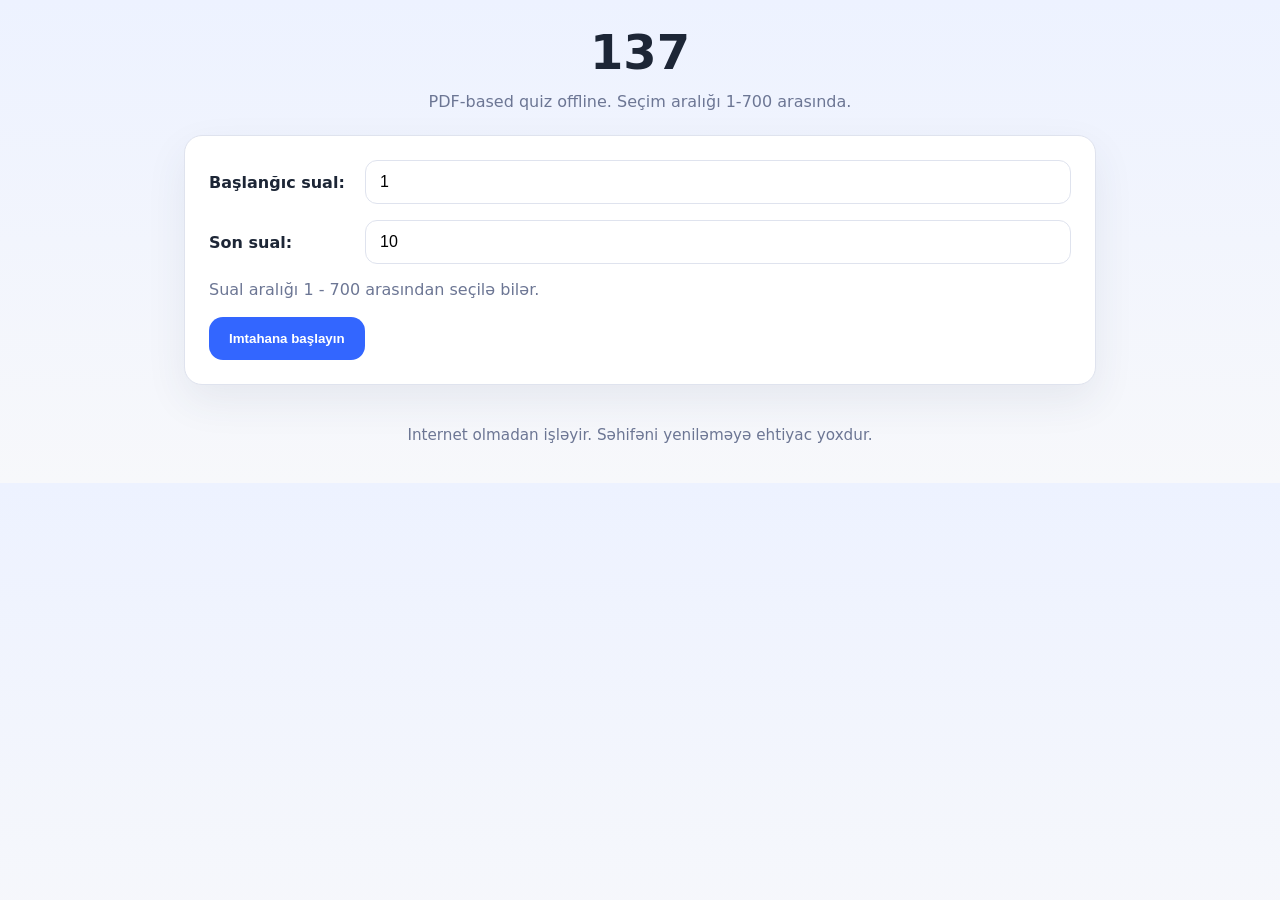
==== index.html @ 227b7922 "Add files via upload" ====
<!DOCTYPE html>
<html lang="az">
<head>
  <meta charset="UTF-8" />
  <meta name="viewport" content="width=device-width, initial-scale=1.0" />
  <title>137</title>
  <link rel="stylesheet" href="style.css" />
</head>
<body>
  <div class="app-shell">
    <header>
      <h1>137</h1>
      <p class="subtitle">PDF-based quiz offline. Seçim aralığı 1-700 arasında.</p>
    </header>

    <main>
      <section id="config-panel" class="panel">
        <div class="form-row">
          <label for="startInput">Başlanğıc sual:</label>
          <input id="startInput" type="number" min="1" value="1" />
        </div>
        <div class="form-row">
          <label for="endInput">Son sual:</label>
          <input id="endInput" type="number" min="1" value="10" />
        </div>
        <div class="note" id="range-note"></div>
        <button id="startBtn" class="primary">Imtahana başlayın</button>
      </section>

      <section id="exam-panel" class="panel hidden">
        <div class="panel-header">
          <div id="question-tracker"></div>
          <button id="finishBtn" class="secondary">İmtahanı bitir</button>
        </div>
        <div class="question-card">
          <div id="question-text" class="question-text"></div>
          <div id="options" class="options"></div>
        </div>
        <div id="feedback" class="feedback"></div>
        <div class="panel-footer">
          <button id="nextBtn" class="secondary hidden">Növbəti sual</button>
        </div>
      </section>

      <section id="result-panel" class="panel hidden">
        <h2>Nəticə</h2>
        <p id="score-summary"></p>
        <div id="wrong-list"></div>
        <button id="restartBtn" class="primary">Yenidən başla</button>
      </section>
    </main>

    <footer>
      <p>Internet olmadan işləyir. Səhifəni yeniləməyə ehtiyac yoxdur.</p>
    </footer>
  </div>
  <script src="questions.js"></script>
  <script src="script.js"></script>
</body>
</html>
---- style.css ----
:root {
  --bg: #f7f8fb;
  --surface: #ffffff;
  --text: #1d2636;
  --muted: #6c7694;
  --primary: #3366ff;
  --success: #138a4f;
  --danger: #d43030;
  --border: #dfe3ee;
  --shadow: 0 16px 40px rgba(47, 61, 86, 0.08);
}

* {
  box-sizing: border-box;
}

body {
  margin: 0;
  font-family: Inter, system-ui, sans-serif;
  background: linear-gradient(180deg, #edf2ff 0%, #f7f8fb 100%);
  color: var(--text);
}

.app-shell {
  max-width: 960px;
  margin: 0 auto;
  padding: 24px;
}

header {
  text-align: center;
  margin-bottom: 24px;
}

h1 {
  margin: 0;
  font-size: clamp(2rem, 4vw, 3rem);
}

.subtitle {
  margin: 12px auto 0;
  max-width: 720px;
  color: var(--muted);
}

.panel {
  background: var(--surface);
  border: 1px solid var(--border);
  border-radius: 18px;
  box-shadow: var(--shadow);
  padding: 24px;
  margin-bottom: 20px;
}

.form-row {
  display: grid;
  grid-template-columns: 140px 1fr;
  gap: 16px;
  align-items: center;
  margin-bottom: 16px;
}

label {
  font-weight: 600;
}

input[type='number'] {
  width: 100%;
  padding: 12px 14px;
  border: 1px solid var(--border);
  border-radius: 12px;
  font-size: 1rem;
}

button {
  border: none;
  border-radius: 14px;
  cursor: pointer;
  font-weight: 700;
  padding: 14px 20px;
}

button.primary {
  background: var(--primary);
  color: white;
}

button.secondary {
  background: #eef2ff;
  color: var(--text);
}

.hidden {
  display: none;
}

.note {
  color: var(--muted);
  margin-bottom: 18px;
}

.panel-header {
  display: flex;
  justify-content: space-between;
  flex-wrap: wrap;
  gap: 12px;
  align-items: center;
  margin-bottom: 20px;
}

.question-card {
  border: 1px solid var(--border);
  border-radius: 20px;
  padding: 22px;
}

.question-tracker {
  font-size: 0.98rem;
  color: var(--muted);
}

.question-text {
  font-size: 1.15rem;
  line-height: 1.6;
  margin-bottom: 20px;
}

.options {
  display: grid;
  gap: 12px;
}

.option-button {
  text-align: left;
  padding: 16px;
  border-radius: 16px;
  border: 1px solid var(--border);
  background: #fff;
  transition: transform 0.2s ease, background-color 0.2s ease, border-color 0.2s ease;
}

.option-button:hover:not(:disabled) {
  transform: translateY(-1px);
  border-color: rgba(51, 102, 255, 0.35);
}

.option-button.correct {
  border-color: rgba(19, 138, 79, 0.2);
  background: rgba(19, 138, 79, 0.08);
}

.option-button.incorrect {
  border-color: rgba(212, 48, 48, 0.2);
  background: rgba(212, 48, 48, 0.08);
}

.option-button:disabled {
  opacity: 0.85;
  cursor: default;
}

.feedback {
  margin-top: 18px;
  min-height: 30px;
  font-weight: 700;
}

.feedback.correct {
  color: var(--success);
}

.feedback.wrong {
  color: var(--danger);
}

.panel-footer {
  margin-top: 24px;
}

#wrong-list {
  margin-top: 18px;
}

.wrong-card {
  border: 1px solid var(--border);
  border-radius: 16px;
  padding: 18px;
  margin-bottom: 14px;
  background: #fbfbfc;
}

.wrong-card p {
  margin: 6px 0;
}

footer {
  text-align: center;
  color: var(--muted);
  font-size: 0.95rem;
  padding-top: 6px;
}

@media (max-width: 640px) {
  .form-row {
    grid-template-columns: 1fr;
  }
}
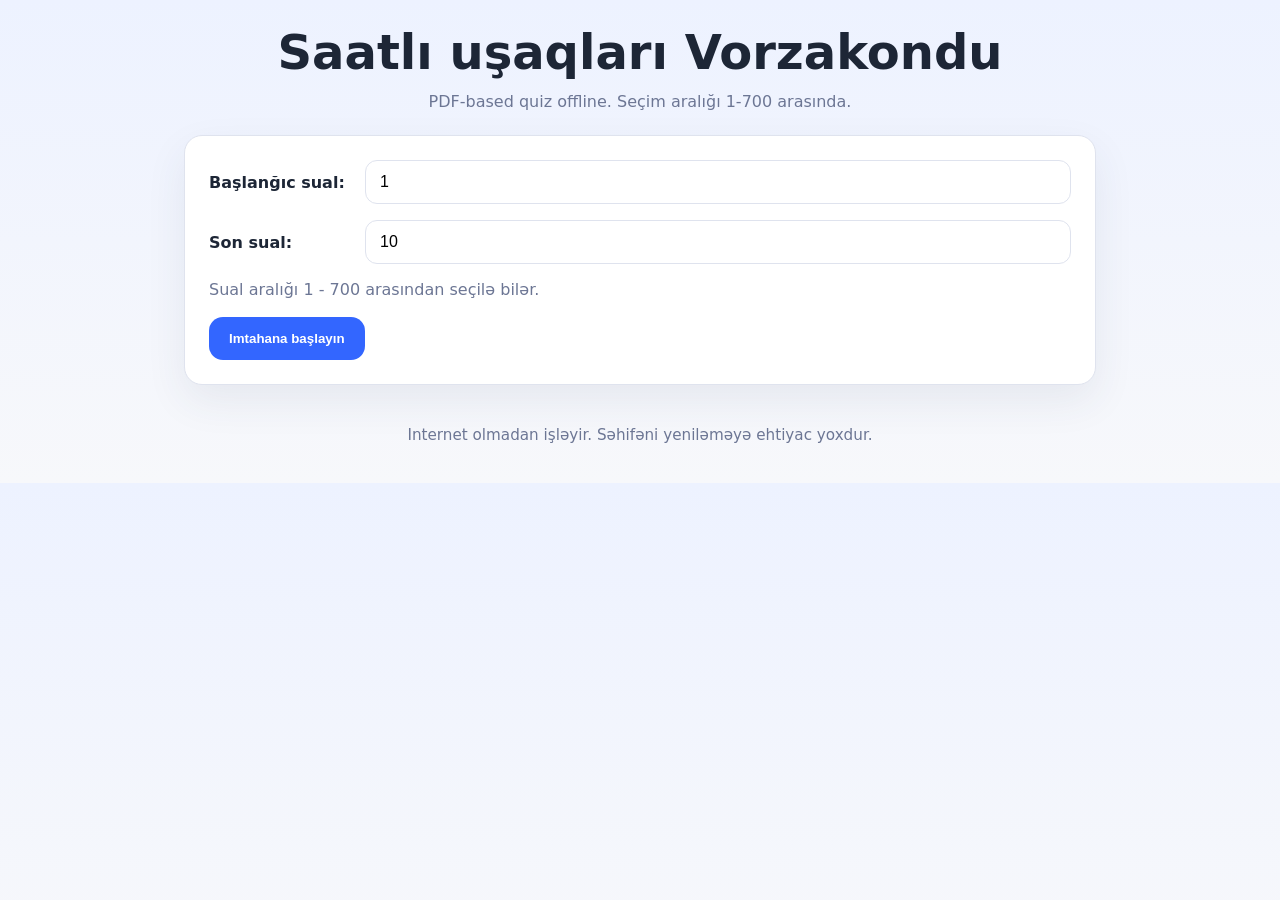
==== commit b8441933: "Fix HTML structure and content in index.html" ====
--- a/index.html
+++ b/index.html
@@ -3,13 +3,13 @@
 <head>
   <meta charset="UTF-8" />
   <meta name="viewport" content="width=device-width, initial-scale=1.0" />
-  <title>137</title>
+  <title>Saatlı uşaqları Vorzakondu</title>
   <link rel="stylesheet" href="style.css" />
 </head>
 <body>
   <div class="app-shell">
     <header>
-      <h1>137</h1>
+      <h1>Saatlı uşaqları Vorzakondu</h1>
       <p class="subtitle">PDF-based quiz offline. Seçim aralığı 1-700 arasında.</p>
     </header>
 
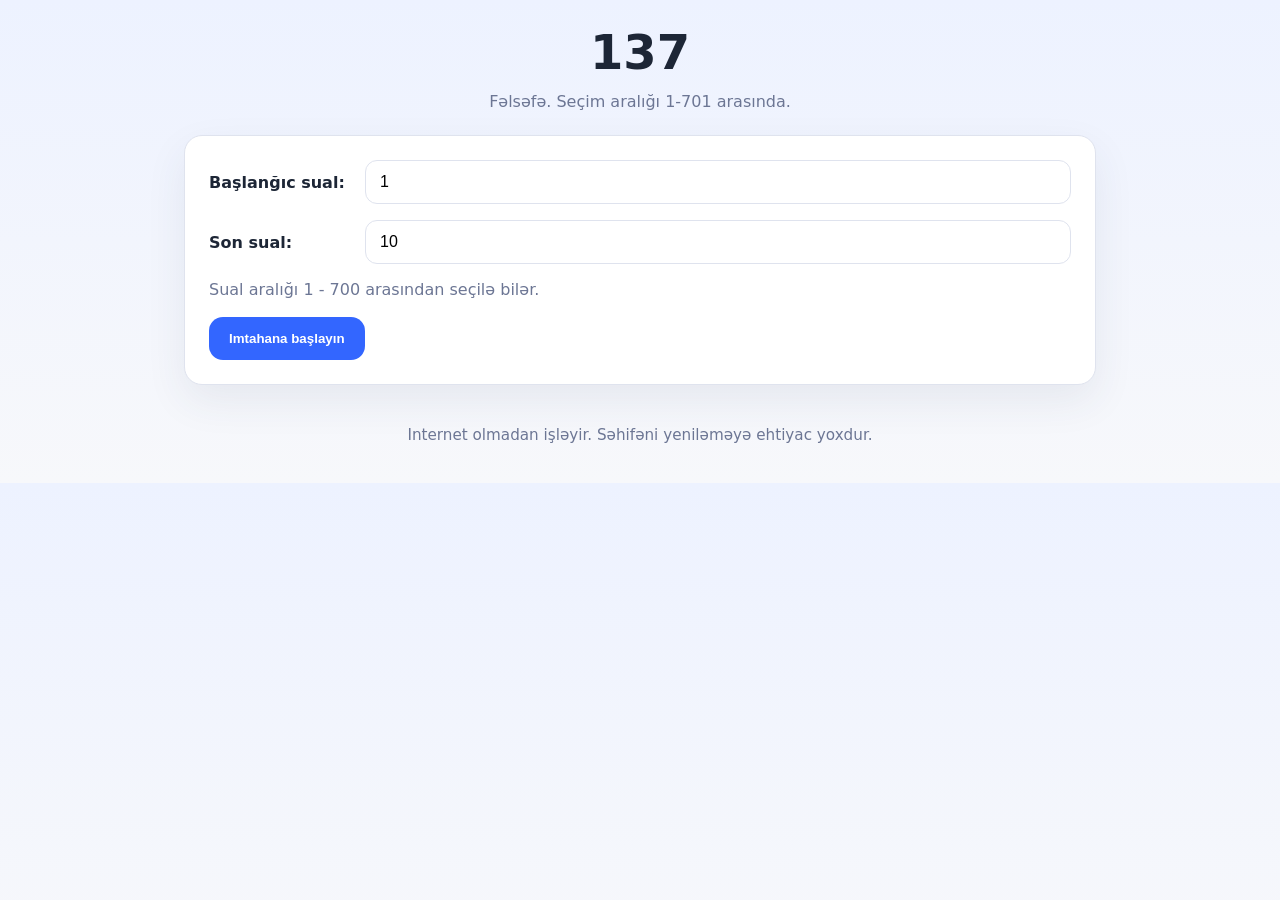
==== commit 931f2fda: "Update HTML structure and title" ====
--- a/index.html
+++ b/index.html
@@ -3,14 +3,14 @@
 <head>
   <meta charset="UTF-8" />
   <meta name="viewport" content="width=device-width, initial-scale=1.0" />
-  <title>Saatlı uşaqları Vorzakondu</title>
+  <title>137</title>
   <link rel="stylesheet" href="style.css" />
 </head>
 <body>
   <div class="app-shell">
     <header>
-      <h1>Saatlı uşaqları Vorzakondu</h1>
-      <p class="subtitle">PDF-based quiz offline. Seçim aralığı 1-700 arasında.</p>
+      <h1>137</h1>
+      <p class="subtitle">Fəlsəfə. Seçim aralığı 1-701 arasında.</p>
     </header>
 
     <main>
@@ -21,7 +21,7 @@
         </div>
         <div class="form-row">
           <label for="endInput">Son sual:</label>
-          <input id="endInput" type="number" min="1" value="10" />
+          <input id="endInput" type="number" min="1" value="701" />
         </div>
         <div class="note" id="range-note"></div>
         <button id="startBtn" class="primary">Imtahana başlayın</button>
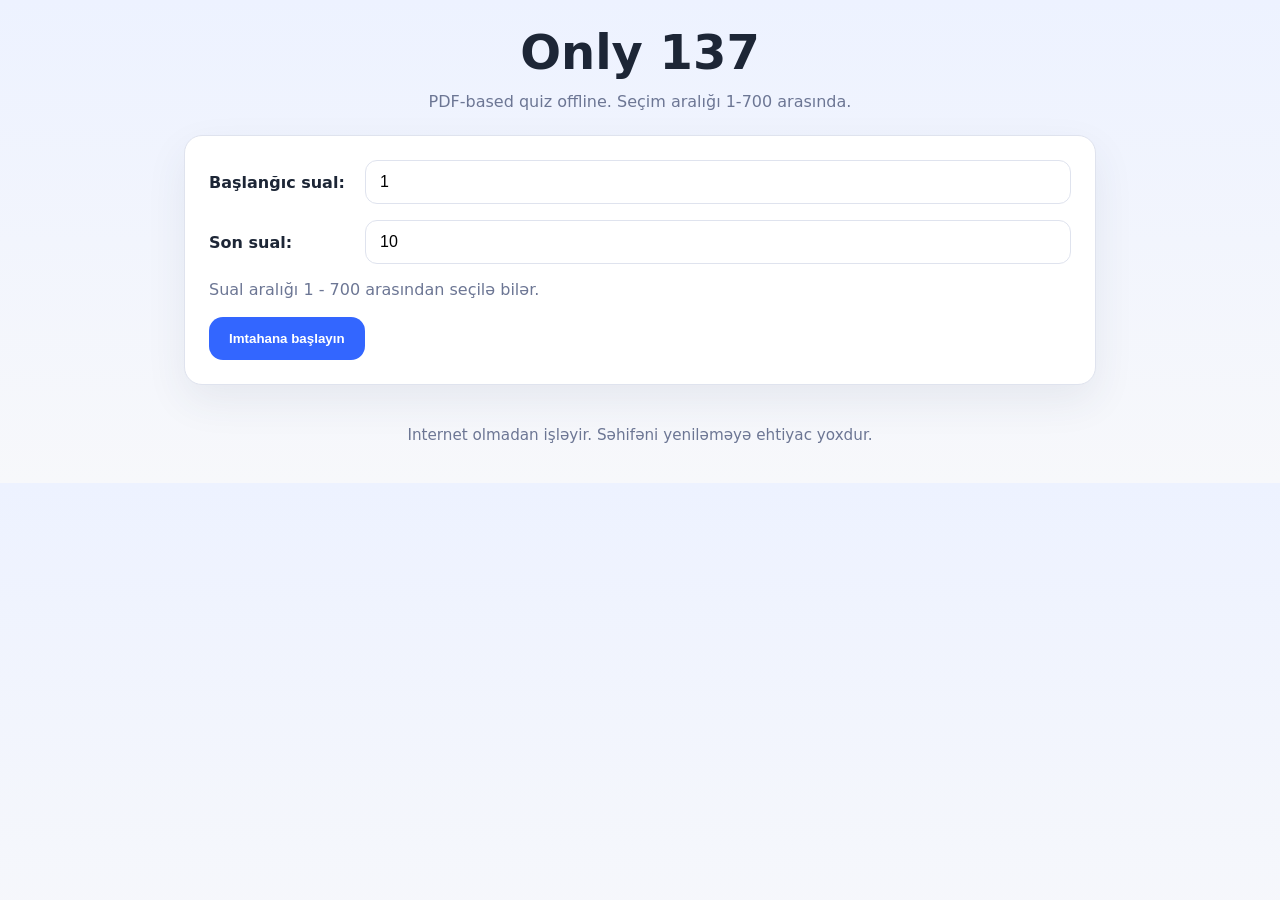
==== commit 8b6f603a: "Add files via upload" ====
--- a/index.html
+++ b/index.html
@@ -3,14 +3,14 @@
 <head>
   <meta charset="UTF-8" />
   <meta name="viewport" content="width=device-width, initial-scale=1.0" />
-  <title>137</title>
+  <title>Only 137</title>
   <link rel="stylesheet" href="style.css" />
 </head>
 <body>
   <div class="app-shell">
     <header>
-      <h1>137</h1>
-      <p class="subtitle">Fəlsəfə. Seçim aralığı 1-701 arasında.</p>
+      <h1>Only 137</h1>
+      <p class="subtitle">PDF-based quiz offline. Seçim aralığı 1-700 arasında.</p>
     </header>
 
     <main>
@@ -21,7 +21,7 @@
         </div>
         <div class="form-row">
           <label for="endInput">Son sual:</label>
-          <input id="endInput" type="number" min="1" value="701" />
+          <input id="endInput" type="number" min="1" value="10" />
         </div>
         <div class="note" id="range-note"></div>
         <button id="startBtn" class="primary">Imtahana başlayın</button>
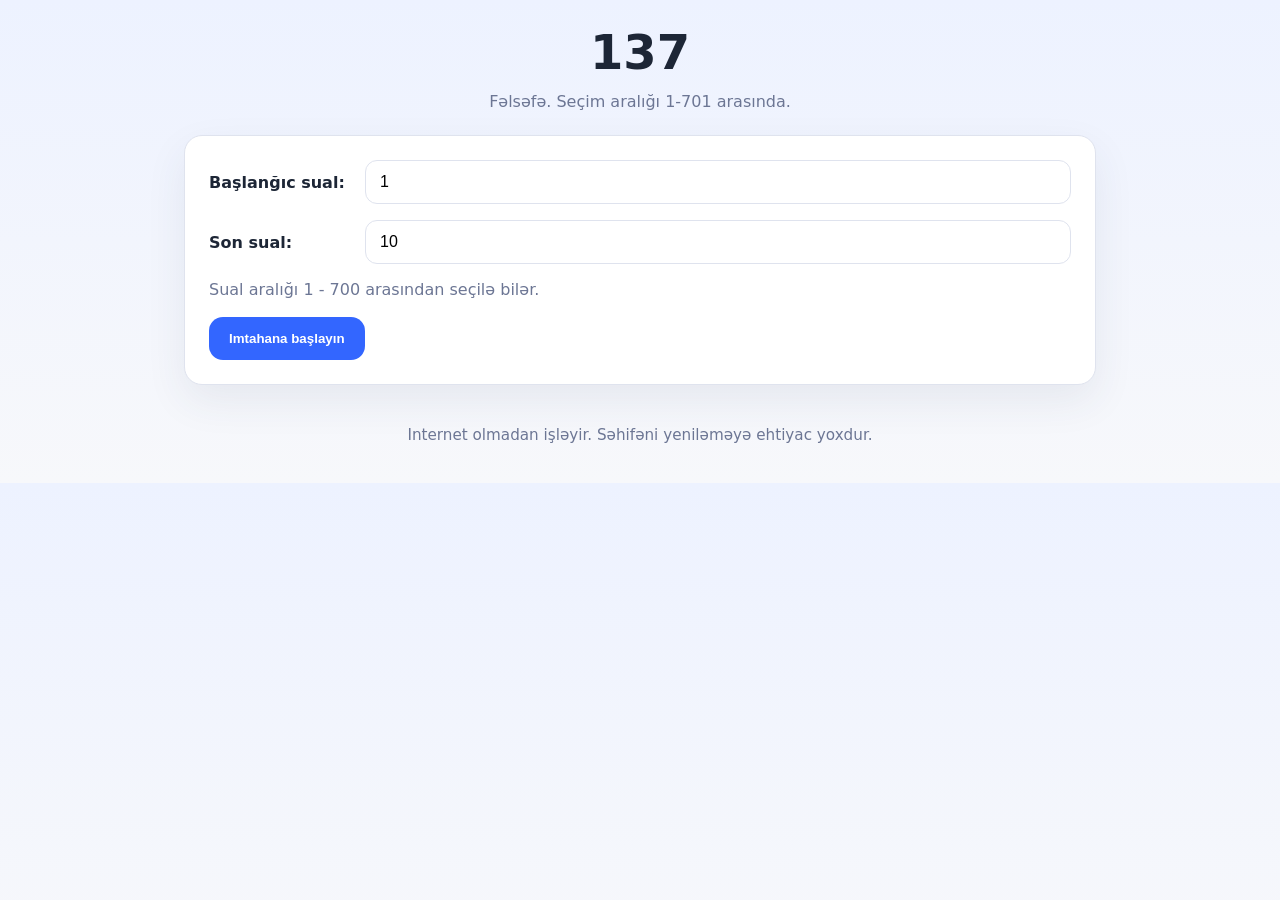
==== commit 9ee80c70: "Add files via upload" ====
--- a/index.html
+++ b/index.html
@@ -3,14 +3,14 @@
 <head>
   <meta charset="UTF-8" />
   <meta name="viewport" content="width=device-width, initial-scale=1.0" />
-  <title>Only 137</title>
+  <title>137</title>
   <link rel="stylesheet" href="style.css" />
 </head>
 <body>
   <div class="app-shell">
     <header>
-      <h1>Only 137</h1>
-      <p class="subtitle">PDF-based quiz offline. Seçim aralığı 1-700 arasında.</p>
+      <h1>137</h1>
+      <p class="subtitle">Fəlsəfə. Seçim aralığı 1-701 arasında.</p>
     </header>
 
     <main>
@@ -21,7 +21,7 @@
         </div>
         <div class="form-row">
           <label for="endInput">Son sual:</label>
-          <input id="endInput" type="number" min="1" value="10" />
+          <input id="endInput" type="number" min="1" value="701" />
         </div>
         <div class="note" id="range-note"></div>
         <button id="startBtn" class="primary">Imtahana başlayın</button>
@@ -38,6 +38,7 @@
         </div>
         <div id="feedback" class="feedback"></div>
         <div class="panel-footer">
+          <button id="prevBtn" class="secondary hidden">Əvvəlki sual</button>
           <button id="nextBtn" class="secondary hidden">Növbəti sual</button>
         </div>
       </section>
